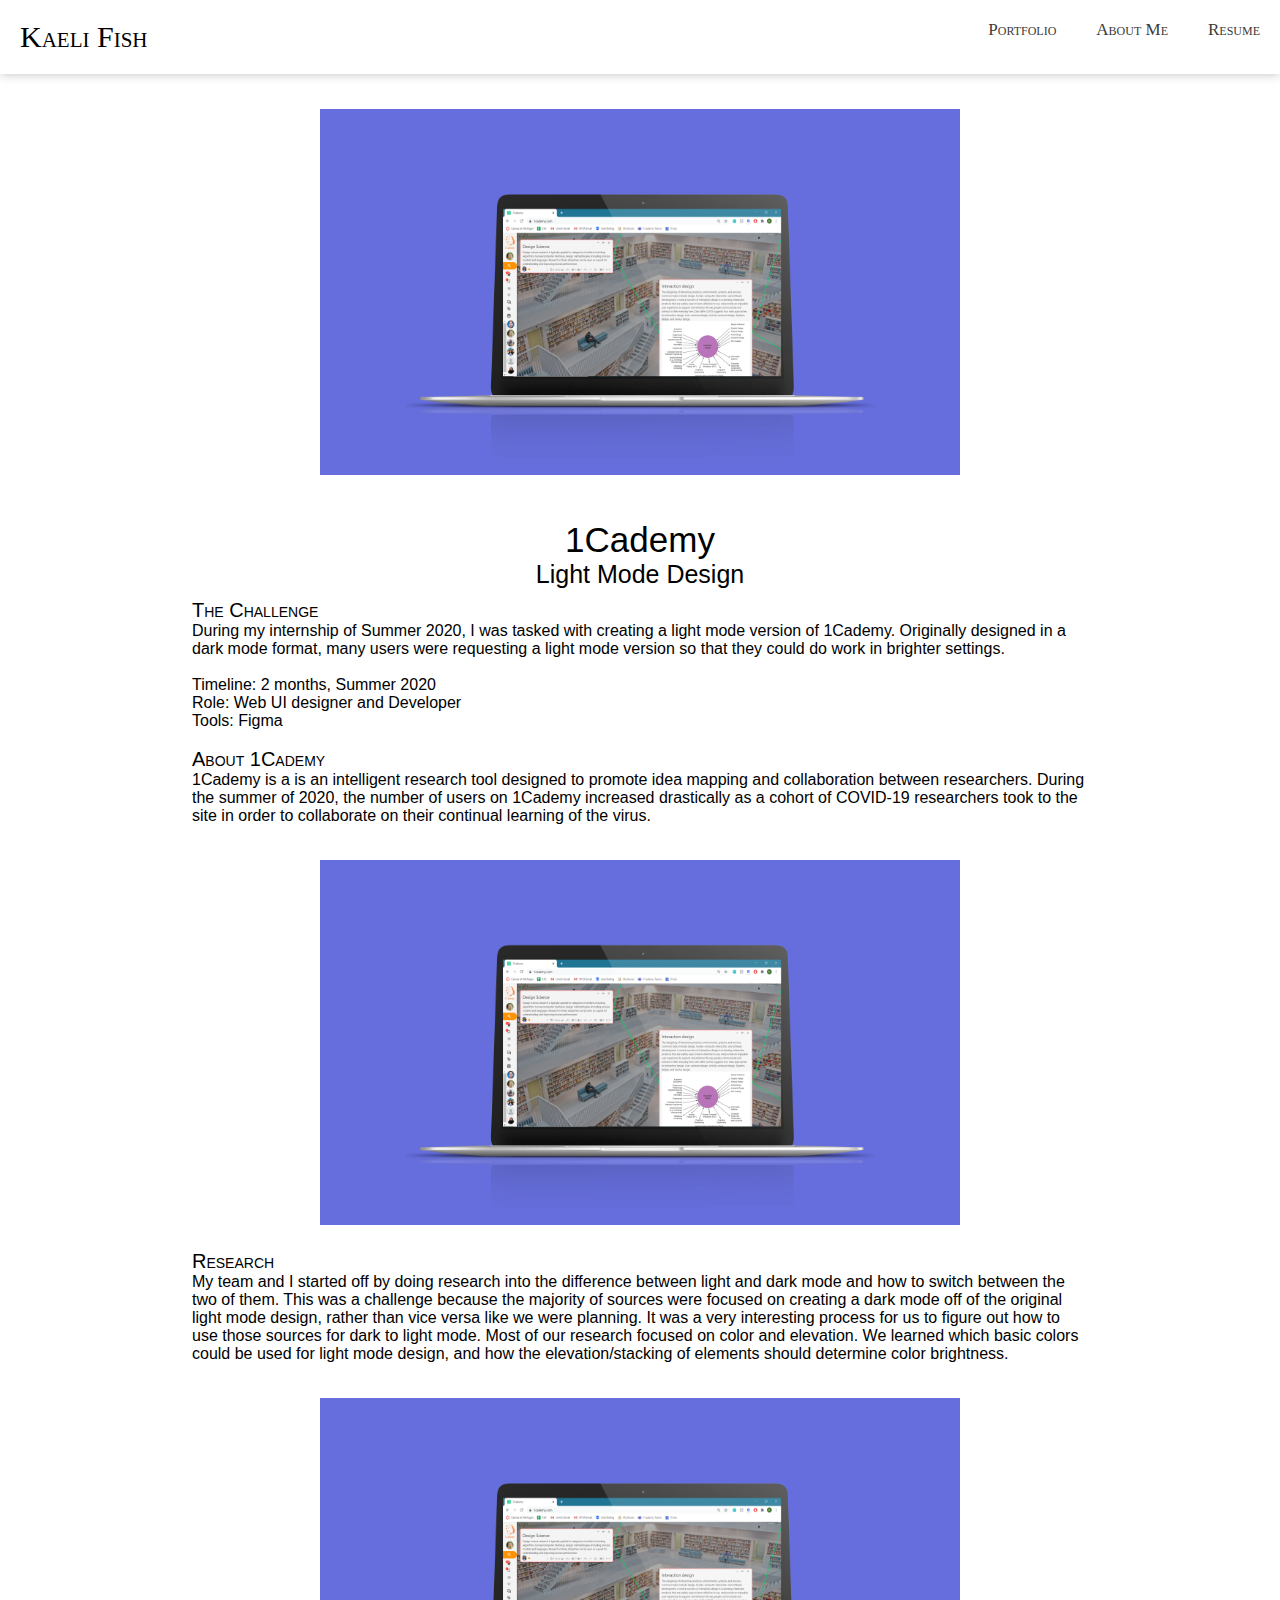
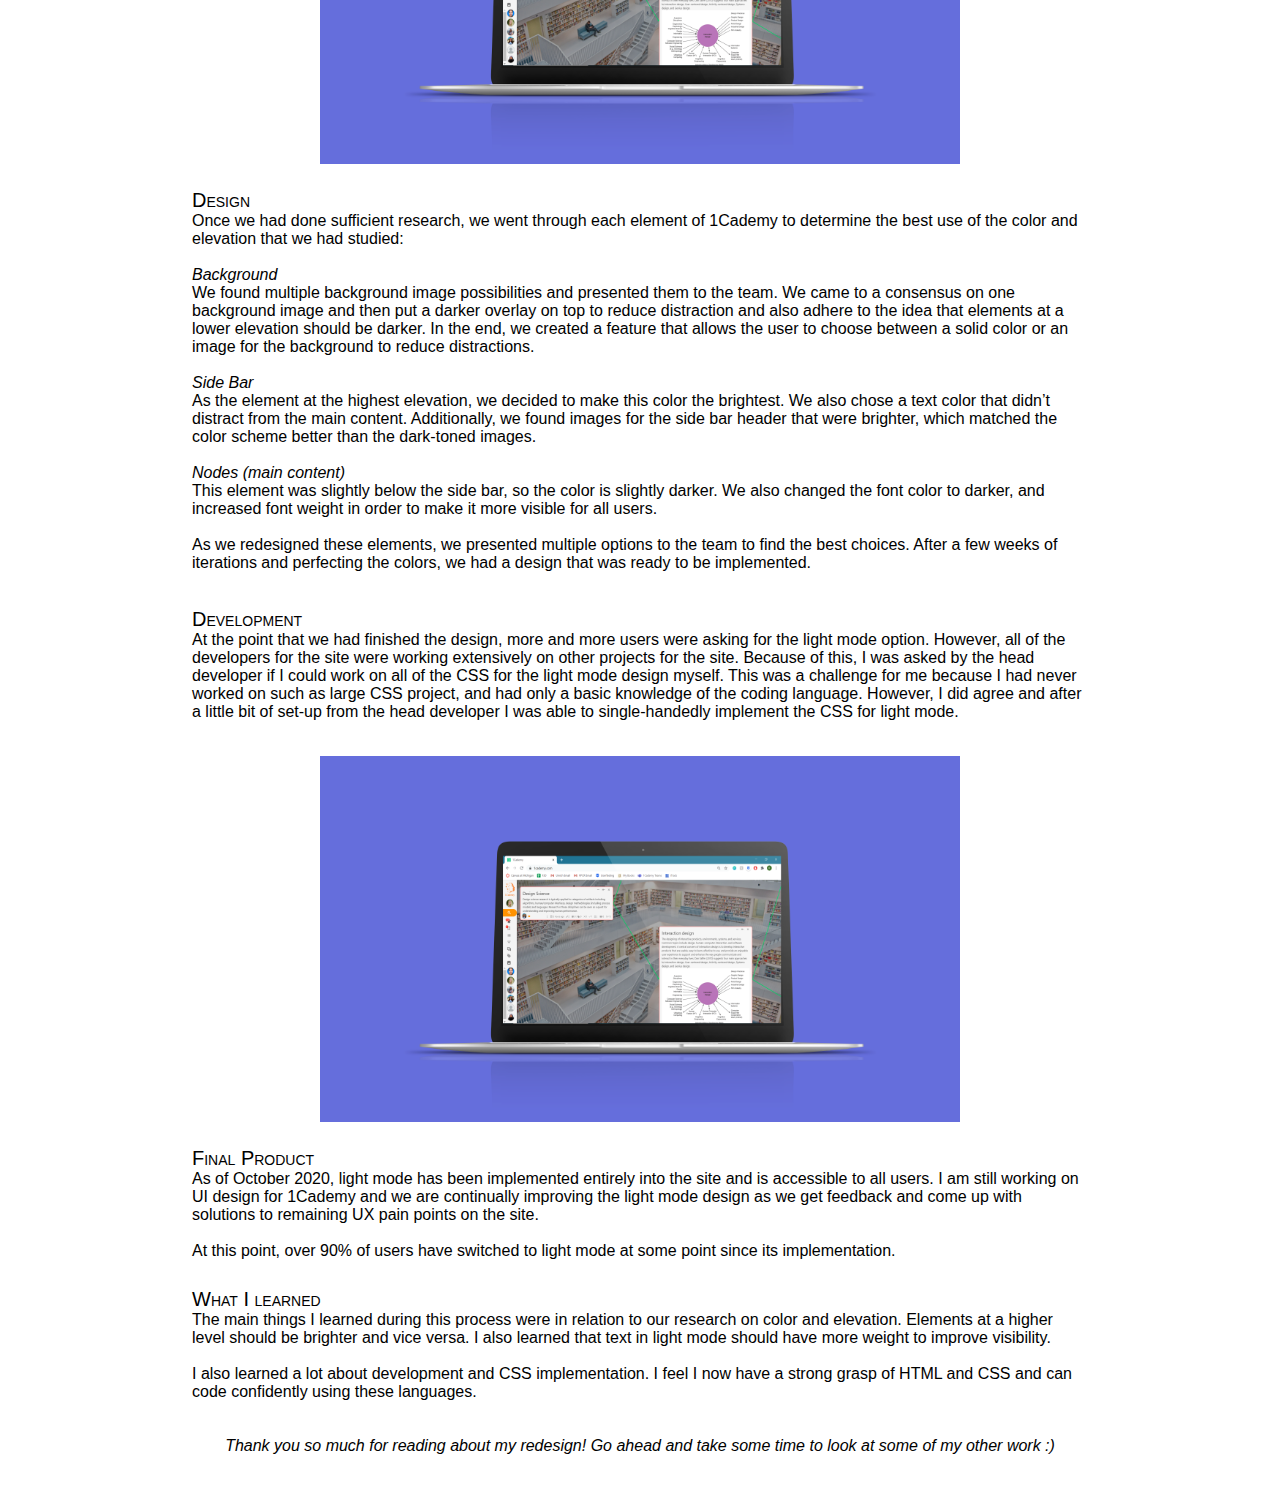
==== 1cademy.html @ f830928e "first commit" ====
<!DOCTYPE html>
<html lang="en">
  <head>
    <meta charset="UTF-8">
    <link rel = "stylesheet" href="css/html5reset.css">
    <link rel = "stylesheet" href="css/style.css">
    <link href="https://fonts.googleapis.com/css2?family=Andika&display=swap" rel="stylesheet">
    <link rel="shortcut icon" type="image/png" href="images/p-icon.png"/>
    <title>Nulimit Prototype</title>
  </head>
  <body>
      <main>
        <div class = "topnav">
          <a class = "active" href = "index.html"> Kaeli Fish</a>
          <div class = "topnav-right">
            <a href = "resume.html" class = "page-link">Resume</a>
            <a href = "aboutme.html" class = "page-link">About Me</a>
            <a href = "index.html" class = "page-link">Portfolio</a>
          </div>
        </div>
        <img src="img/lightmode1.png" alt = "Lightmode Design" class = "page-image">
        <h1>1Cademy</h1>
        <h2>Light Mode Design</h2>
        <div class = left>
            <p class="title">The Challenge</p>
            <p>During my internship of Summer 2020, I was tasked with creating a light mode version of 1Cademy. Originally designed in a dark mode format, many users were requesting a light mode version so that they could do work in brighter settings. </p>
            <br>
            <p>Timeline: 2 months, Summer 2020</p>
            <p>Role: Web UI designer and Developer</p>
            <p>Tools: Figma</p>
            <br>
            <p class="title">About 1Cademy</p>
            <p>1Cademy is a is an intelligent research tool designed to promote idea mapping and collaboration between researchers. During the summer of 2020, the number of users on 1Cademy increased drastically as a cohort of COVID-19 researchers took to the site in order to collaborate on their continual learning of the virus.  </p>
        </div>
        <div class="center">
          <img src = "img/lightmode1.png" alt= "Light Mode Design" class="page-image">
        </div>
        <div class= "left">
          <p class="title"> Research</p>
          <p>My team and I started off by doing research into the difference between light and dark mode and how to switch between the two of them. This was a challenge because the majority of sources were focused on creating a dark mode off of the original light mode design, rather than vice versa like we were planning. It was a very interesting process for us to figure out how to use those sources for dark to light mode. Most of our research focused on color and elevation. We learned which basic colors could be used for light mode design, and how the elevation/stacking of elements should determine color brightness.  </p>
        </div>
        <div class="center">
          <img src = "img/lightmode1.png" alt= "Light Mode Design" class="page-image">
        </div>
        <div class = "left">
            <p class="title">Design</p>
          <p>Once we had done sufficient research, we went through each element of 1Cademy to determine the best use of the color and elevation that we had studied: </p>
          <br>
          <p class = "italic">Background</p>
          <p>We found multiple background image possibilities and presented them to the team. We came to a consensus on one background image and then put a darker overlay on top to reduce distraction and also adhere to the idea that elements at a lower elevation should be darker. In the end, we created a feature that allows the user to choose between a solid color or an image for the background to reduce distractions.  </p>
          <br>
          <p class = "italic">Side Bar</p>
          <p>As the element at the highest elevation, we decided to make this color the brightest. We also chose a text color that didn’t distract from the main content. Additionally, we found images for the side bar header that were brighter, which matched the color scheme better than the dark-toned images.</p>
          <br>
          <p class = "italic">Nodes (main content) </p>
          <p>This element was slightly below the side bar, so the color is slightly darker. We also changed the font color to darker, and increased font weight in order to make it more visible for all users. </p>
          <br>
          <p>As we redesigned these elements, we presented multiple options to the team to find the best choices. After a few weeks of iterations and perfecting the colors, we had a design that was ready to be implemented. </p>
          <br>
          <br>
          <p class="title"> Development</p>
          <p>At the point that we had finished the design, more and more users were asking for the light mode option. However, all of the developers for the site were working extensively on other projects for the site. Because of this, I was asked by the head developer if I could work on all of the CSS for the light mode design myself. This was a challenge for me because I had never worked on such as large CSS project, and had only a basic knowledge of the coding language. However, I did agree and after a little bit of set-up from the head developer I was able to single-handedly implement the CSS for light mode.  </p>
          </div>
        <div class="center">
          <img src = "img/lightmode1.png" alt= "Light Mode Design" class="page-image">
        </div>
        <div class= "left">
            <p class = "title">Final Product</p>
            <p>As of October 2020, light mode has been implemented entirely into the site and is accessible to all users. I am still working on UI design for 1Cademy and we are continually improving the light mode design as we get feedback and come up with solutions to remaining UX pain points on the site.  </p>
            <br>
            <p>At this point, over 90% of users have switched to light mode at some point since its implementation. </p>
            <br>
        </div>
        <div class= "left">
          <p class = "title">What I learned</p>
          <p>The main things I learned during this process were in relation to our research on color and elevation. Elements at a higher level should be brighter and vice versa. I also learned that text in light mode should have more weight to improve visibility.  </p>
          <br>
          <p>I also learned a lot about development and CSS implementation. I feel I now have a strong grasp of HTML and CSS and can code confidently using these languages.  </p>
          <br>
        </div>
        <div class = "center">
          <br>
          <p class = italic>Thank you so much for reading about my redesign! Go ahead and take some time to look at some of my other work :) </p>
          <br>
          <br>
          <br>
        </div>
      </main>
    </body>
---- css/style.css ----
body{
    margin: 0;
    font-family: Roboto, 'Segoe UI', Tahoma, Geneva, Verdana, sans-serif;
}

.topnav{
    overflow: hidden;
    box-shadow: 0 0 10px 0 #bebebe;
    font-family: Georgia, 'Times New Roman', Times, serif;
}

.topnav a{
    color: black;
    float: left;
    text-align: center;
    padding: 20px 20px;
    text-decoration: none;
    font-size: 30px;
    display: inline;
    font-variant: small-caps;
}

.topnav-right a{
    float: right;
    font-size: 17px;
    text-align: center;
    color: #3b3b3b;
}

.topnav-right a:hover{
    color: blueviolet;
}

img{
    max-height: 350px;
    max-width: 500px;
    width: 60vw;
    margin: 15px 10px;
    display: inline-block;
}

.container {
    position: relative;
    max-width: 50%;
    max-height: 50%;
    float: left;
    display: inline;
}
  
.overlay {
    position: absolute;
    top: 0;
    bottom: 0;
    left: 0;
    right: 0;
    opacity: 0;
    transition: .4s ease;
    background-color: white;
}

.container:hover .overlay {
    opacity: 1;
}
  
.text {
    color: black;
    font-size: 43px;
    position: absolute;
    top: 50%;
    left: 50%;
    -webkit-transform: translate(-50%, -50%);
    -ms-transform: translate(-50%, -50%);
    transform: translate(-50%, -50%);
    text-align: center;
}


footer p{
    position: static;
    bottom: 0;
    padding: 10px;
    color: #bebebe;
    display: block;
}

h1{
    font-size: 35px;
    font-weight: 450;
    padding-top: 30px;
    margin-right: auto;
    margin-left: auto;
    text-align: center;
}


h2{
    font-size: 25px;
    font-weight: 400;
    margin-right: auto;
    margin-left: auto;
    text-align: center;
}

.profile{
    display: block;
    margin-right: auto;
    margin-left: auto;
    text-align: center;
    border-radius: 50%;
    width: 20vw;
}

.resume{
    max-height: 100%;
    max-width: 800px;
    margin-left: auto;
    margin-right: auto;
    display: block;
}
 .left{
     text-align: left;
     margin-left: 15vw;
     margin-right: 15vw;
     padding-top: 10px;
 }

 .center{
     margin-left: auto;
     margin-right: auto;
     text-align: center;
 }

 .page-image{
     margin-left: auto;
     margin-right: auto;
     display: block;
     padding-top: 20px;
     max-width: 90vw;
    width: 50vw;
    max-height: 100vh;
 }

 .title{
     font-variant: small-caps;
     font-size: 20px;
     font-weight: 450;
 }

li{
    font-style: italic;
    display: list-item;
    list-style-type: disc;
    margin-left: 20vw;
    margin-right: 20vw;
    line-height: 2.5em;
}

.italic{
    font-style: italic;
}


.quote{
    font-size: 30px;
    padding-left: 20vw;
    padding-right: 20vw;
    color: #00008b;
    padding-top: 10px;
}

.attribution{
    color: #3b3b3b;
}

.button {
    color: rgb(255, 255, 255); 
    font-size: 16px; 
    line-height: 16px; 
    padding: 8px;
    border-radius: 10px; 
    display: inline-block;
    text-decoration: none;
    text-align: center;
    background-image: linear-gradient(to right, rgb(28, 110, 164) 0%, rgb(35, 136, 203) 50%, rgb(20, 78, 117) 100%); 
    border: 2px solid rgb(28, 110, 164); 
    }
.button:hover {
    background: #1C6EA4; }
.button:active {
    background: #144E75; }


.gd-image{
    display: inline-block;
    padding-top: 20px;
    max-width: 90vw;
   width: 20vw;
   max-height: 200vh;
}

.gd-image2{
    display: inline-block;
    padding-top: 20px;
    max-width: 90vw;
   width: 40vw;
   max-height: 200vh;
}
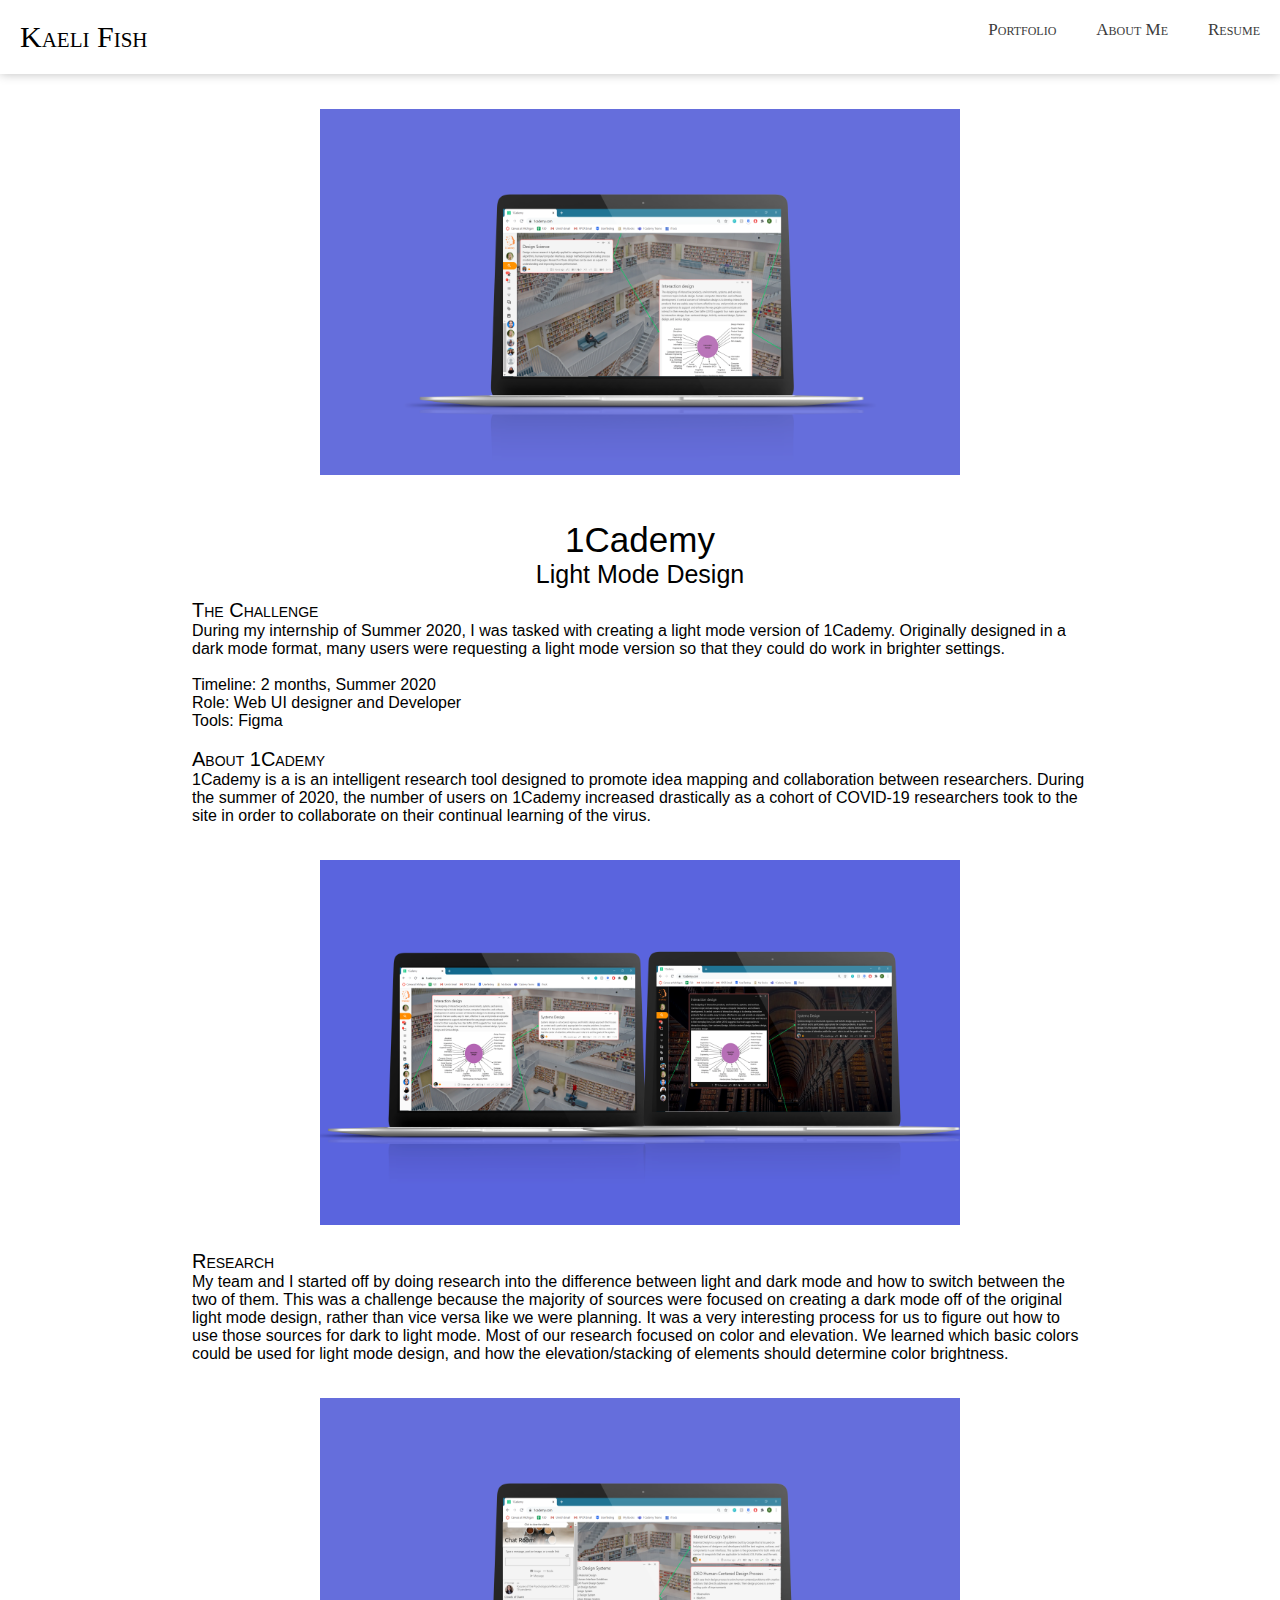
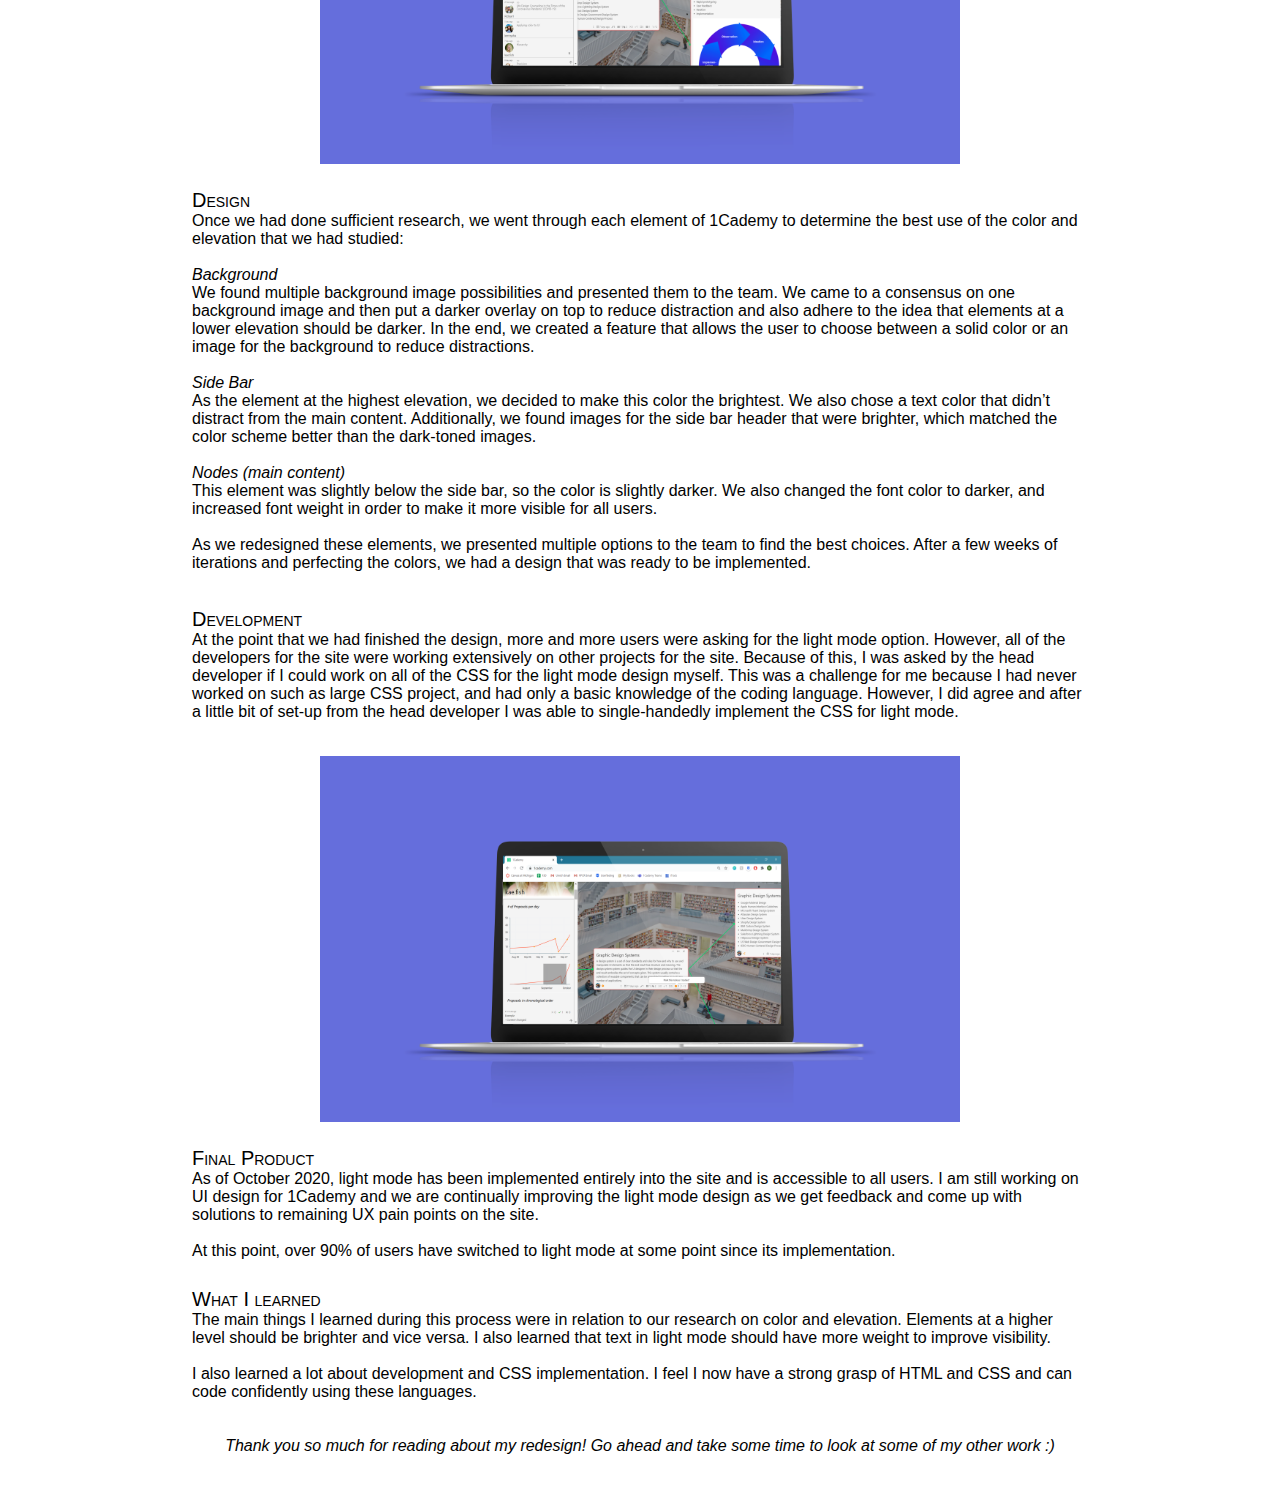
==== commit 2f9e23b9: "flexbox" ====
--- a/1cademy.html
+++ b/1cademy.html
@@ -5,7 +5,7 @@
     <link rel = "stylesheet" href="css/html5reset.css">
     <link rel = "stylesheet" href="css/style.css">
     <link href="https://fonts.googleapis.com/css2?family=Andika&display=swap" rel="stylesheet">
-    <link rel="shortcut icon" type="image/png" href="images/p-icon.png"/>
+    <link rel="shortcut icon" type="image/png" href="img/icon.png"/>
     <title>Nulimit Prototype</title>
   </head>
   <body>
@@ -33,14 +33,14 @@
             <p>1Cademy is a is an intelligent research tool designed to promote idea mapping and collaboration between researchers. During the summer of 2020, the number of users on 1Cademy increased drastically as a cohort of COVID-19 researchers took to the site in order to collaborate on their continual learning of the virus.  </p>
         </div>
         <div class="center">
-          <img src = "img/lightmode1.png" alt= "Light Mode Design" class="page-image">
+          <img src = "img/lightmode2.png" alt= "Light Mode Design" class="page-image">
         </div>
         <div class= "left">
           <p class="title"> Research</p>
           <p>My team and I started off by doing research into the difference between light and dark mode and how to switch between the two of them. This was a challenge because the majority of sources were focused on creating a dark mode off of the original light mode design, rather than vice versa like we were planning. It was a very interesting process for us to figure out how to use those sources for dark to light mode. Most of our research focused on color and elevation. We learned which basic colors could be used for light mode design, and how the elevation/stacking of elements should determine color brightness.  </p>
         </div>
         <div class="center">
-          <img src = "img/lightmode1.png" alt= "Light Mode Design" class="page-image">
+          <img src = "img/lightmode3.png" alt= "Light Mode Design" class="page-image">
         </div>
         <div class = "left">
             <p class="title">Design</p>
@@ -62,7 +62,7 @@
           <p>At the point that we had finished the design, more and more users were asking for the light mode option. However, all of the developers for the site were working extensively on other projects for the site. Because of this, I was asked by the head developer if I could work on all of the CSS for the light mode design myself. This was a challenge for me because I had never worked on such as large CSS project, and had only a basic knowledge of the coding language. However, I did agree and after a little bit of set-up from the head developer I was able to single-handedly implement the CSS for light mode.  </p>
           </div>
         <div class="center">
-          <img src = "img/lightmode1.png" alt= "Light Mode Design" class="page-image">
+          <img src = "img/lightmode4.png" alt= "Light Mode Design" class="page-image">
         </div>
         <div class= "left">
             <p class = "title">Final Product</p>
--- a/css/style.css
+++ b/css/style.css
@@ -25,6 +25,7 @@
     font-size: 17px;
     text-align: center;
     color: #3b3b3b;
+    vertical-align: middle;
 }
 
 .topnav-right a:hover{
@@ -39,12 +40,25 @@
     display: inline-block;
 }
 
+/*.grid-container{
+    display: grid;
+    grid-template-columns: 1fr 1fr;
+    grid-row: auto auto;
+    row-gap: 10px;
+    column-gap: 10px;
+}*/
+
 .container {
     position: relative;
     max-width: 50%;
     max-height: 50%;
-    float: left;
-    display: inline;
+    margin: 10px;
+}
+
+.grid-container{
+    display: flex;
+    flex-direction: row;
+    flex-wrap: wrap;
 }
   
 .overlay {
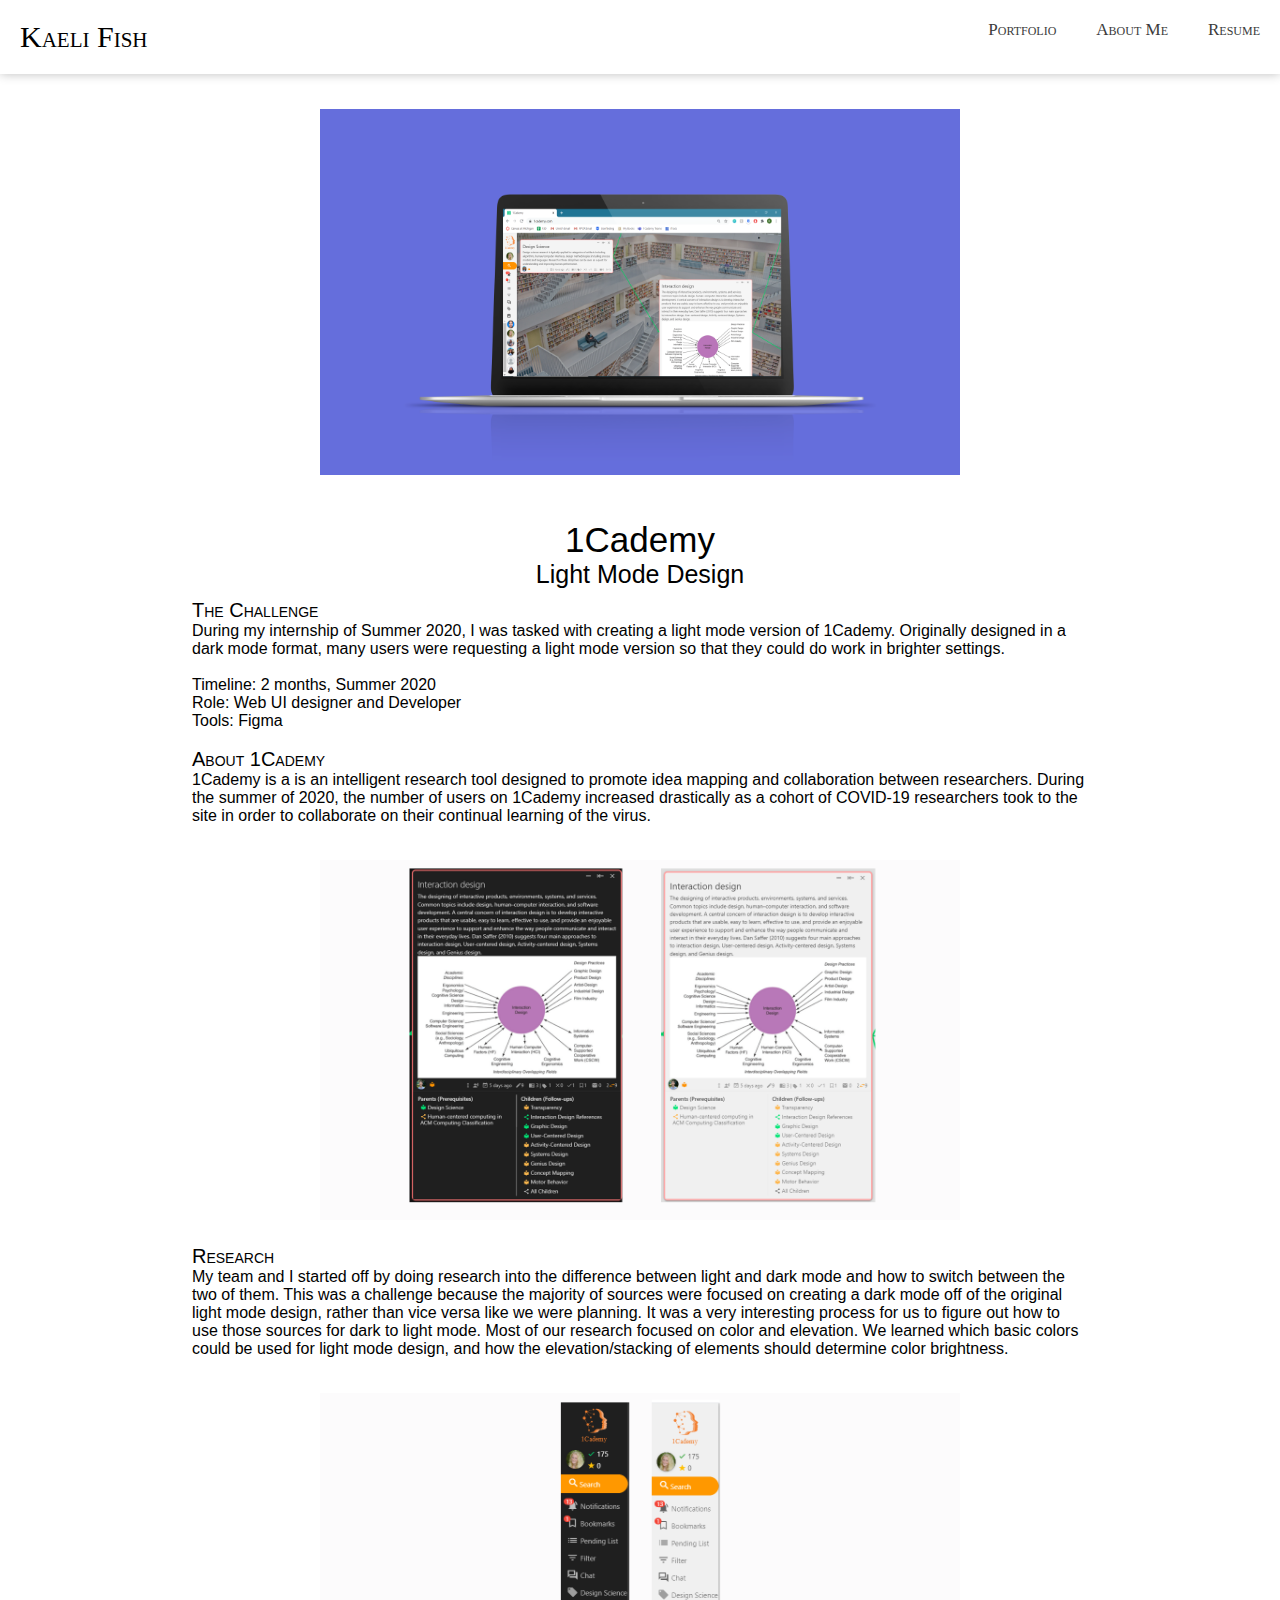
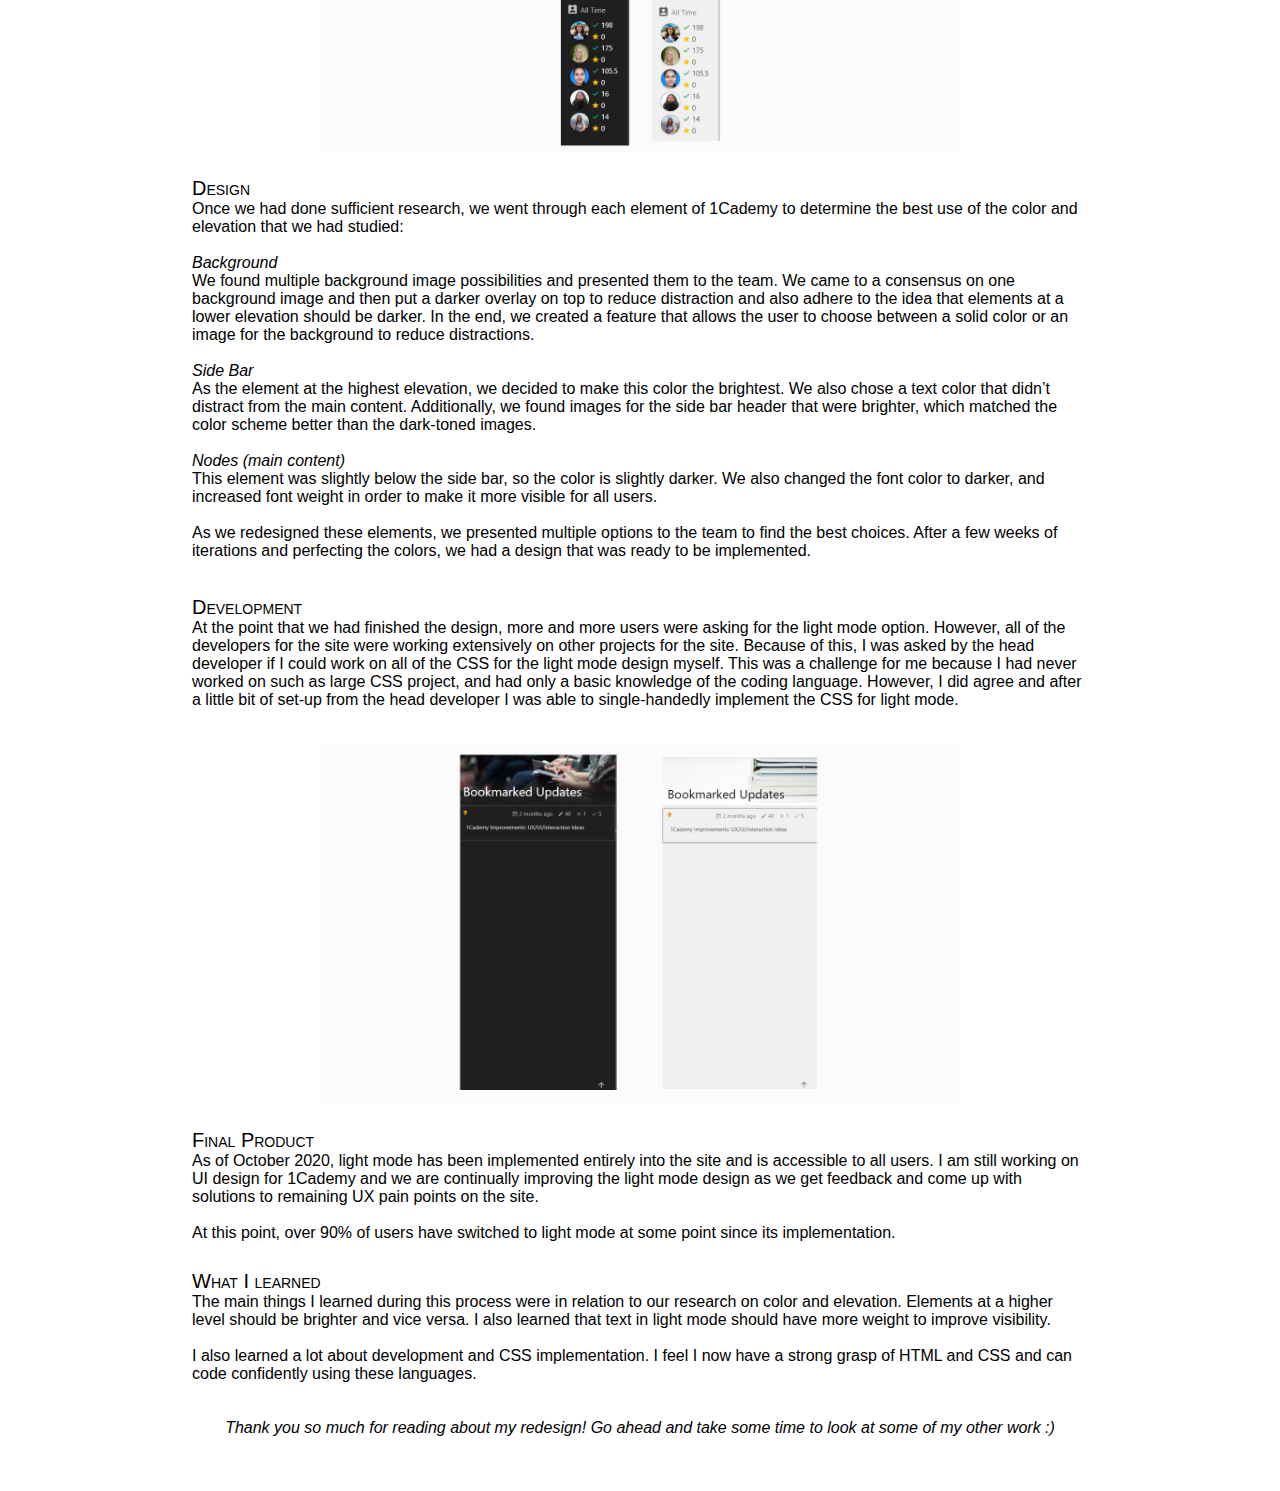
==== commit d23cde35: "page titles" ====
--- a/1cademy.html
+++ b/1cademy.html
@@ -6,7 +6,7 @@
     <link rel = "stylesheet" href="css/style.css">
     <link href="https://fonts.googleapis.com/css2?family=Andika&display=swap" rel="stylesheet">
     <link rel="shortcut icon" type="image/png" href="img/icon.png"/>
-    <title>Nulimit Prototype</title>
+    <title>1Cademy Lightmode Redesign</title>
   </head>
   <body>
       <main>
--- a/css/style.css
+++ b/css/style.css
@@ -54,6 +54,21 @@
     max-height: 50%;
     margin: 10px;
 }
+
+@media (max-width: 800px) {
+    .grid-container {
+      flex-direction: column;
+      justify-content: center;
+    }
+    .container{
+        max-width: 90%;
+        max-height: 40%;
+    }
+    .img{
+        max-width: 90%;
+        max-height: 40%;
+    }
+  }
 
 .grid-container{
     display: flex;
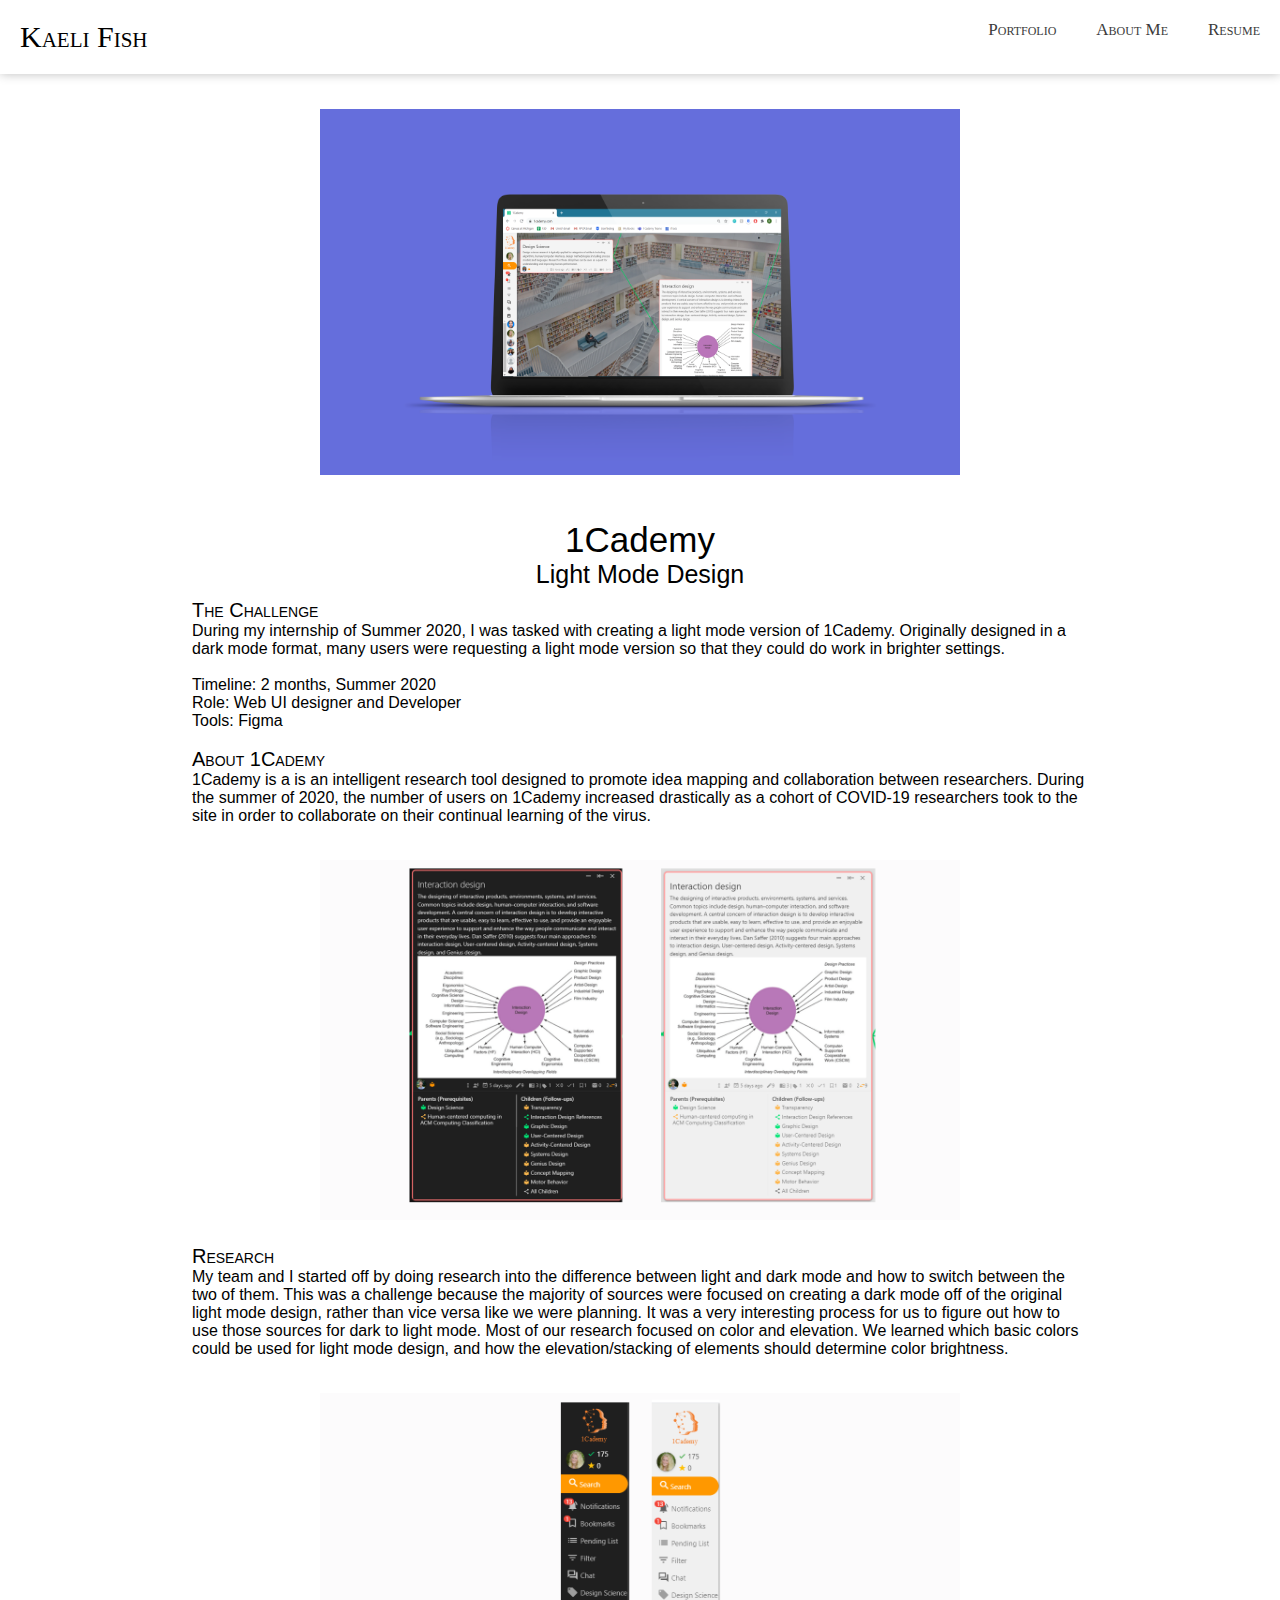
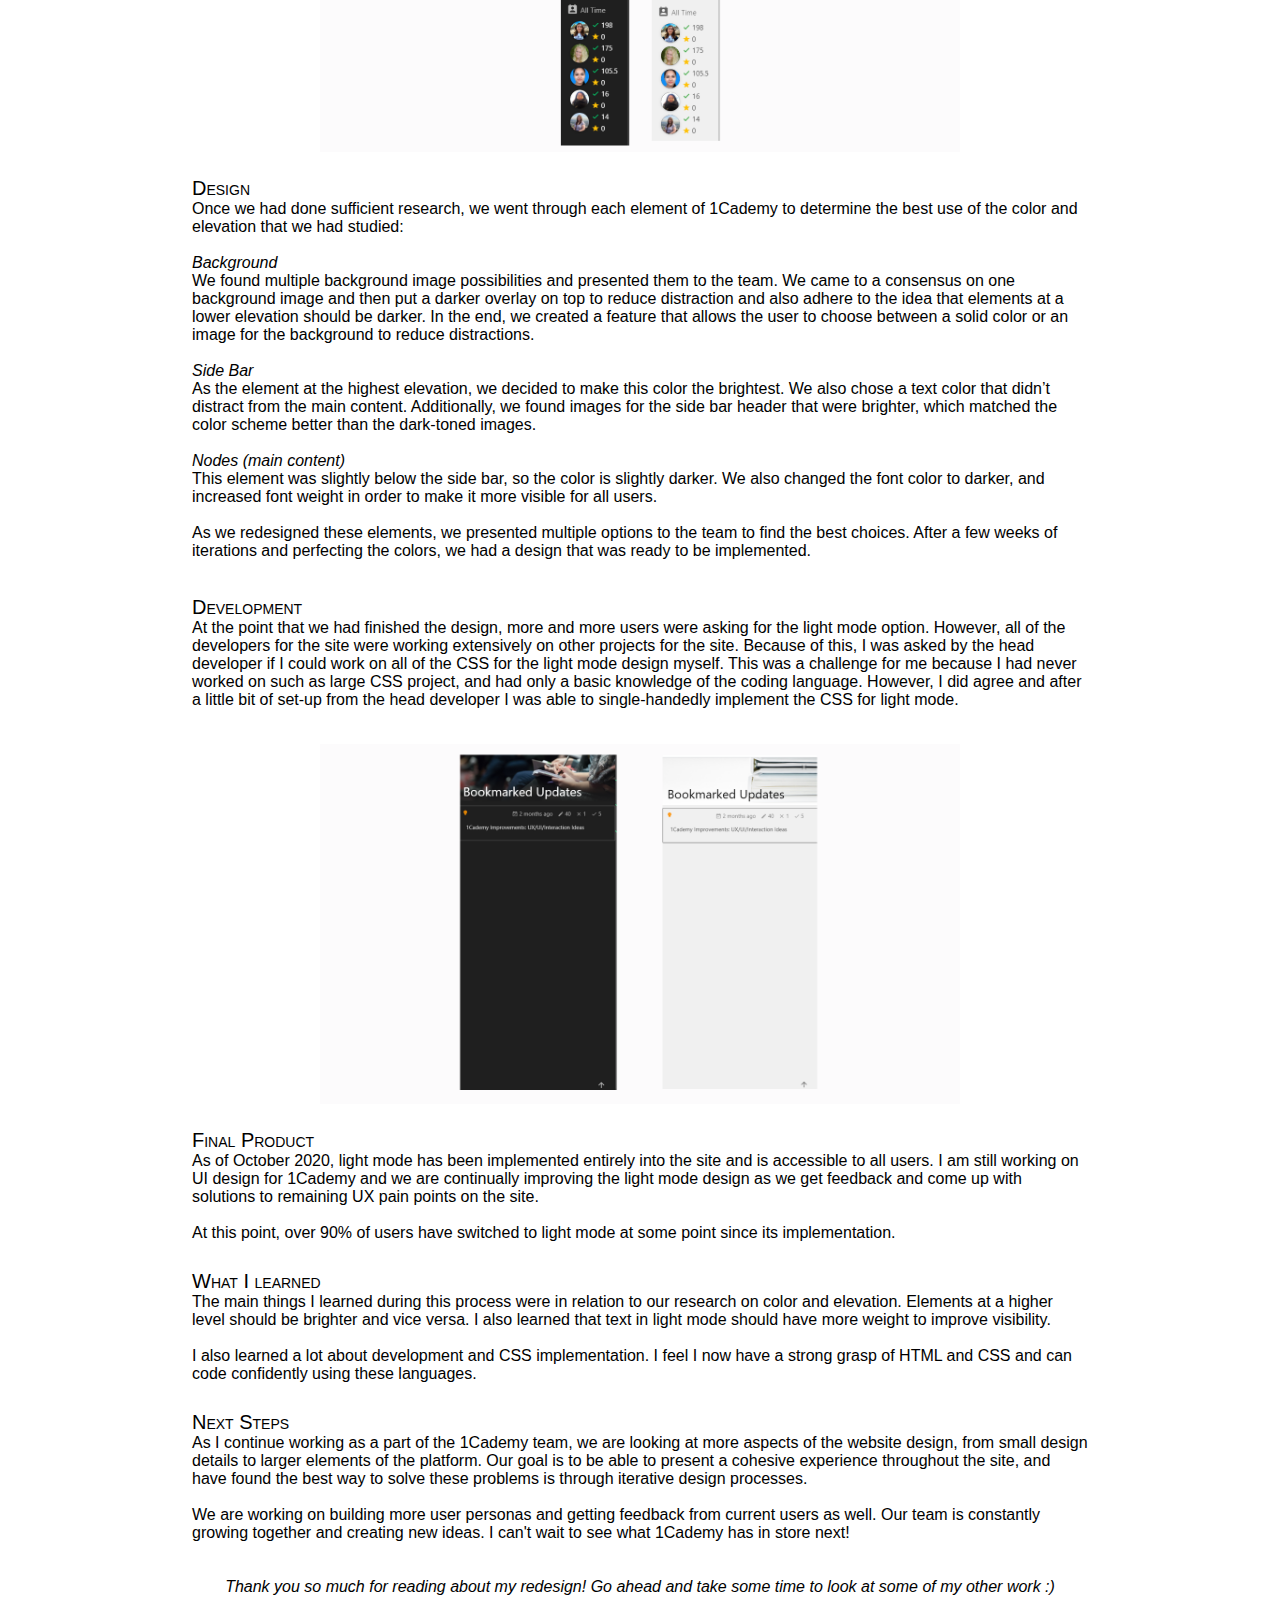
==== commit 6940374e: "added weather" ====
--- a/1cademy.html
+++ b/1cademy.html
@@ -78,6 +78,13 @@
           <p>I also learned a lot about development and CSS implementation. I feel I now have a strong grasp of HTML and CSS and can code confidently using these languages.  </p>
           <br>
         </div>
+        <div class= "left">
+          <p class = "title">Next Steps</p>
+          <p>As I continue working as a part of the 1Cademy team, we are looking at more aspects of the website design, from small design details to larger elements of the platform. Our goal is to be able to present a cohesive experience throughout the site, and have found the best way to solve these problems is through iterative design processes. </p>
+          <br>
+          <p> We are working on building more user personas and getting feedback from current users as well. Our team is constantly growing together and creating new ideas. I can't wait to see what 1Cademy has in store next!</p>
+          <br>
+        </div>
         <div class = "center">
           <br>
           <p class = italic>Thank you so much for reading about my redesign! Go ahead and take some time to look at some of my other work :) </p>
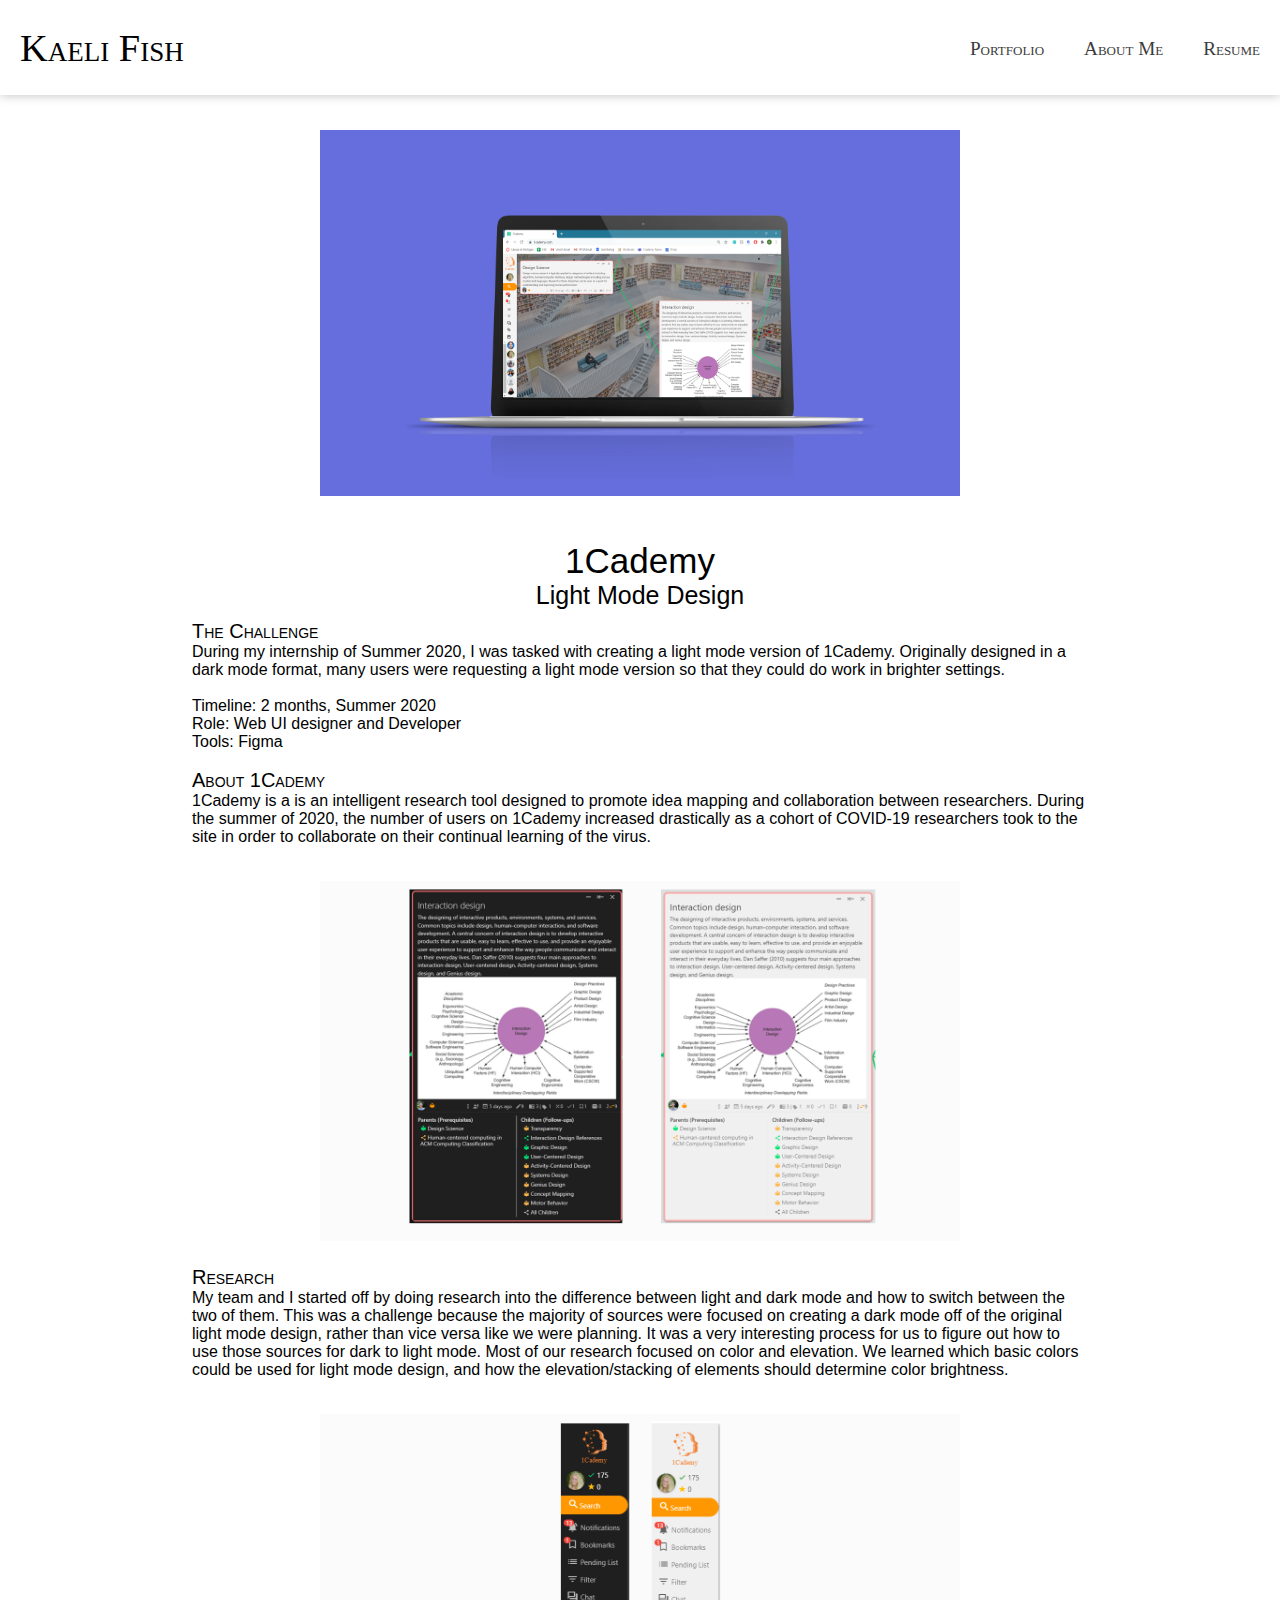
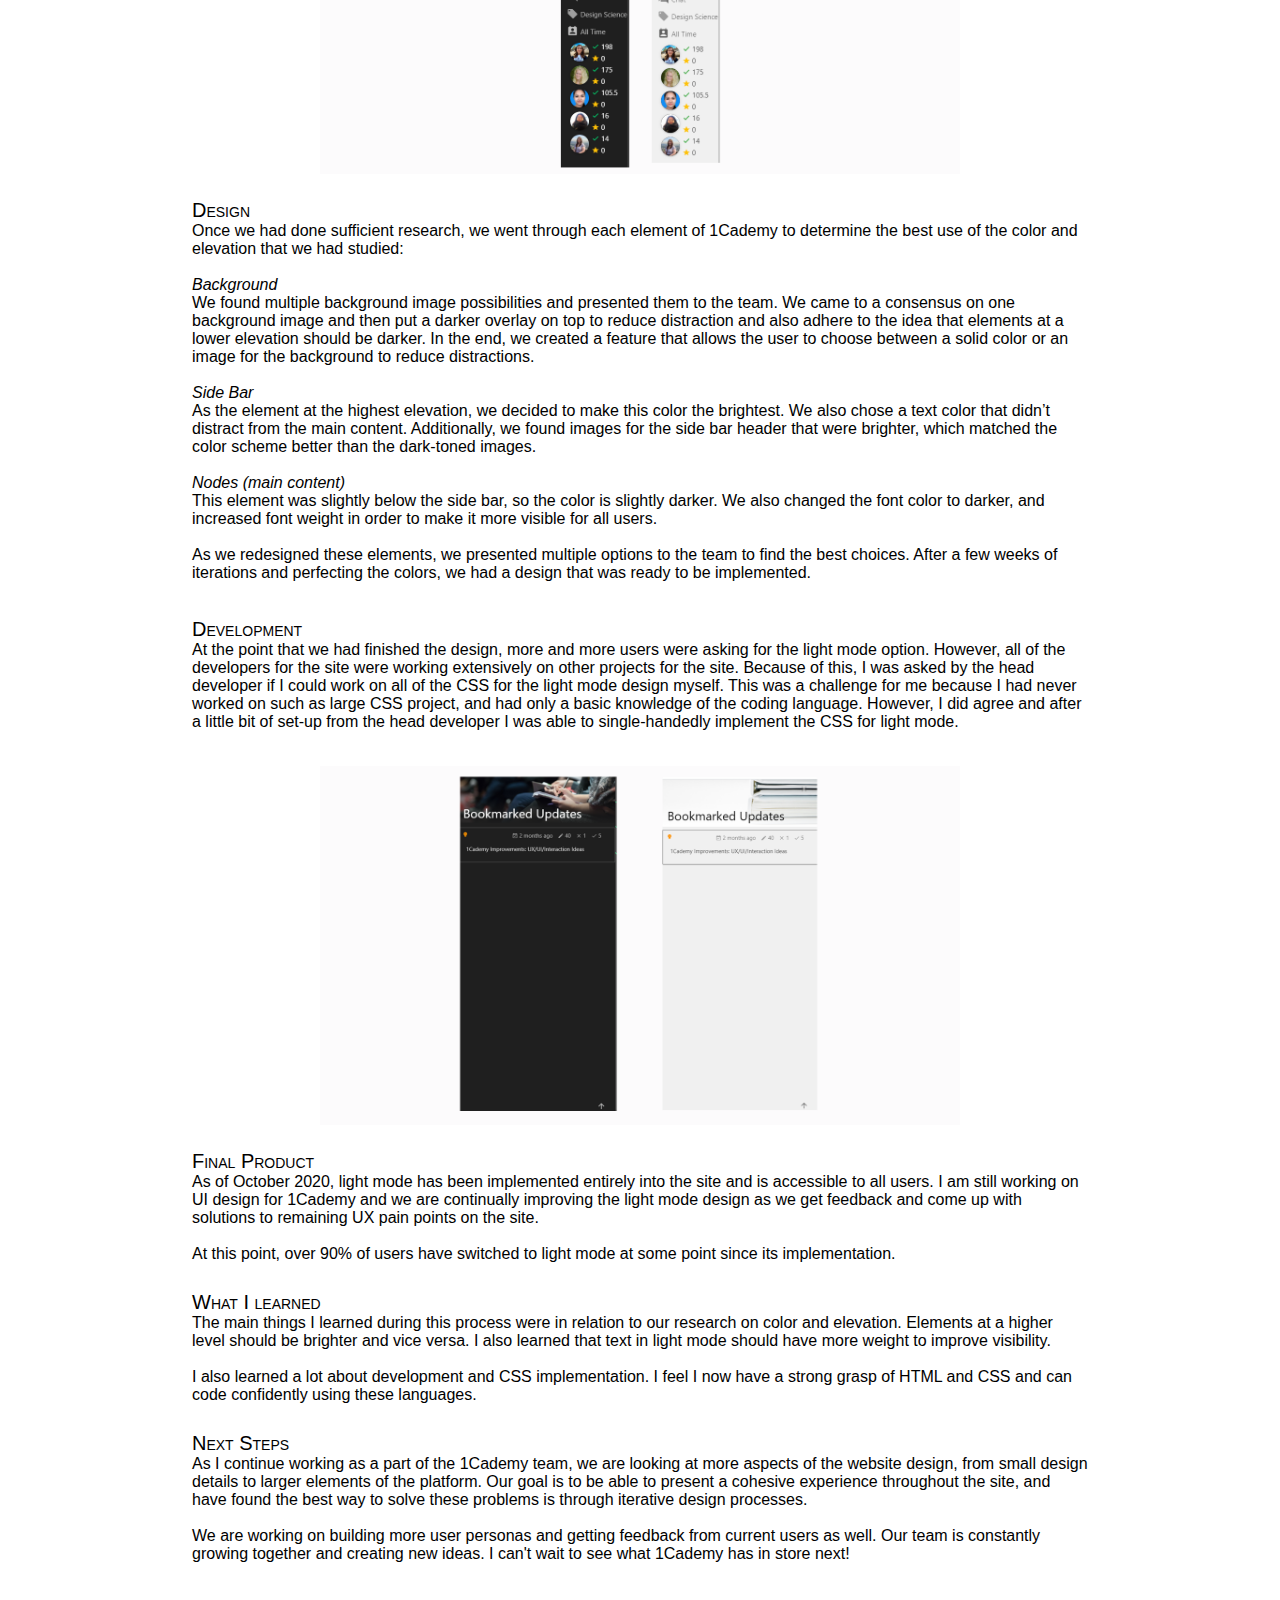
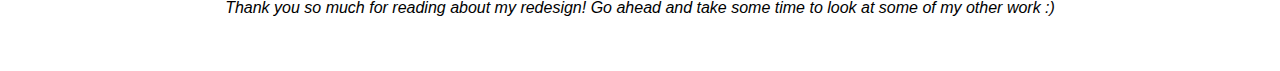
==== commit 2296b739: "goodbye :(" ====
--- a/1cademy.html
+++ b/1cademy.html
@@ -6,12 +6,21 @@
     <link rel = "stylesheet" href="css/style.css">
     <link href="https://fonts.googleapis.com/css2?family=Andika&display=swap" rel="stylesheet">
     <link rel="shortcut icon" type="image/png" href="img/icon.png"/>
+    <!-- Global site tag (gtag.js) - Google Analytics -->
+<script async src="https://www.googletagmanager.com/gtag/js?id=G-KJBWYW452R"></script>
+<script>
+  window.dataLayer = window.dataLayer || [];
+  function gtag(){dataLayer.push(arguments);}
+  gtag('js', new Date());
+
+  gtag('config', 'G-KJBWYW452R');
+</script>
     <title>1Cademy Lightmode Redesign</title>
   </head>
   <body>
       <main>
         <div class = "topnav">
-          <a class = "active" href = "index.html"> Kaeli Fish</a>
+          <a  href = "index.html"> Kaeli Fish</a>
           <div class = "topnav-right">
             <a href = "resume.html" class = "page-link">Resume</a>
             <a href = "aboutme.html" class = "page-link">About Me</a>
--- a/css/style.css
+++ b/css/style.css
@@ -13,16 +13,17 @@
     color: black;
     float: left;
     text-align: center;
-    padding: 20px 20px;
+    padding: 2% 20px;
     text-decoration: none;
-    font-size: 30px;
+    font-size: 3vw;
     display: inline;
     font-variant: small-caps;
 }
 
 .topnav-right a{
     float: right;
-    font-size: 17px;
+    padding-top: 3%;
+    font-size: 1.5vw;
     text-align: center;
     color: #3b3b3b;
     vertical-align: middle;
@@ -30,12 +31,17 @@
 
 .topnav-right a:hover{
     color: blueviolet;
+    font-weight: 600;
+}
+
+.topnav .active{
+    text-decoration: underline;
 }
 
 img{
-    max-height: 350px;
-    max-width: 500px;
-    width: 60vw;
+    /*max-height: 350px;
+    max-width: 500px;*/
+    width: 40vw;
     margin: 15px 10px;
     display: inline-block;
 }
@@ -74,6 +80,7 @@
     display: flex;
     flex-direction: row;
     flex-wrap: wrap;
+    justify-content: center;
 }
   
 .overlay {
